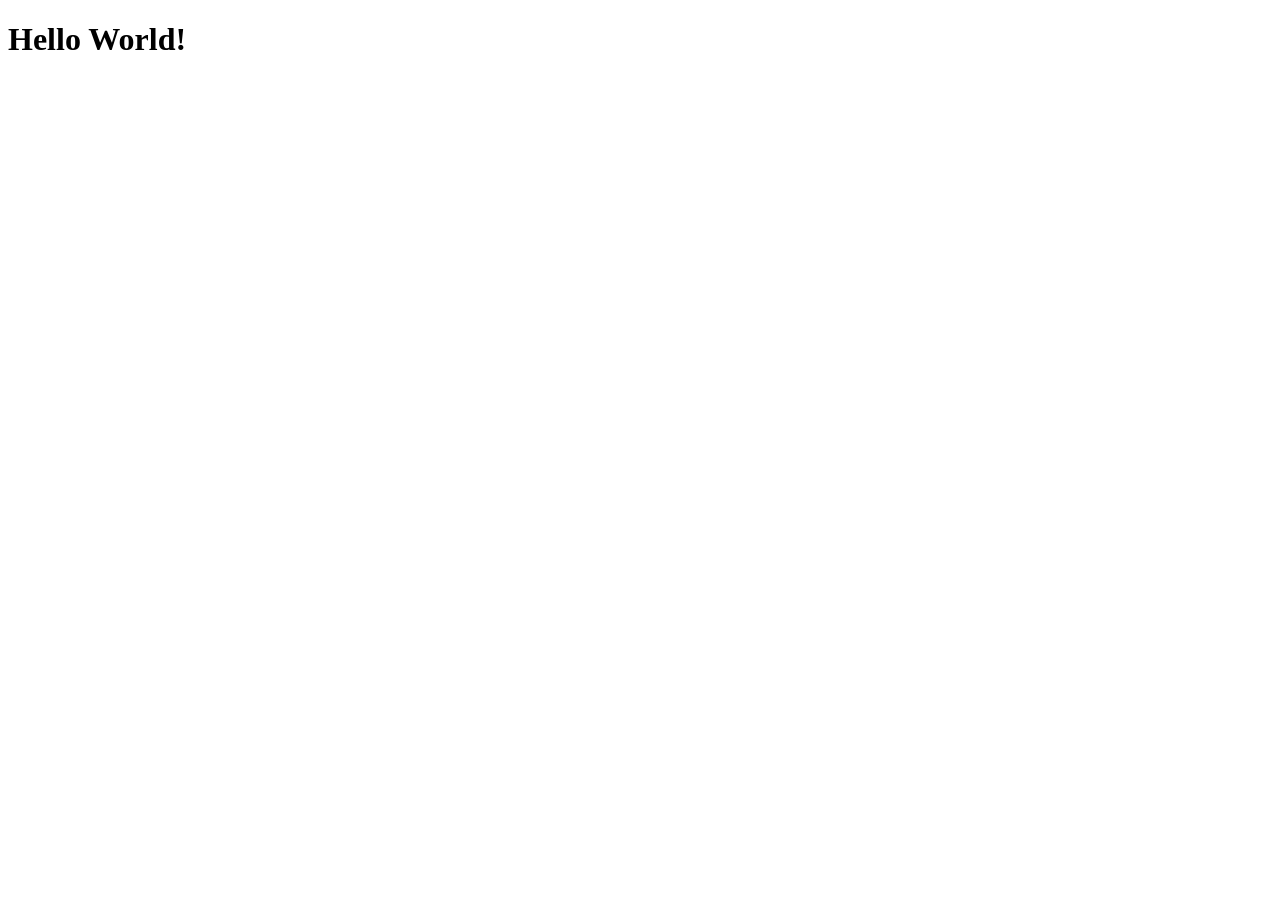
==== index.html @ b9dcaed1 "first commit" ====
<!DOCTYPE html>
<html lang="en">
<head>
    <meta charset="UTF-8">
    <meta name="viewport" content="width=device-width, initial-scale=1.0">
    <title>934-206 Web Programming: Thawanrat Ungpanich</title>
</head>
<body>
    <h1>Hello World!</h1>
</body>
</html>
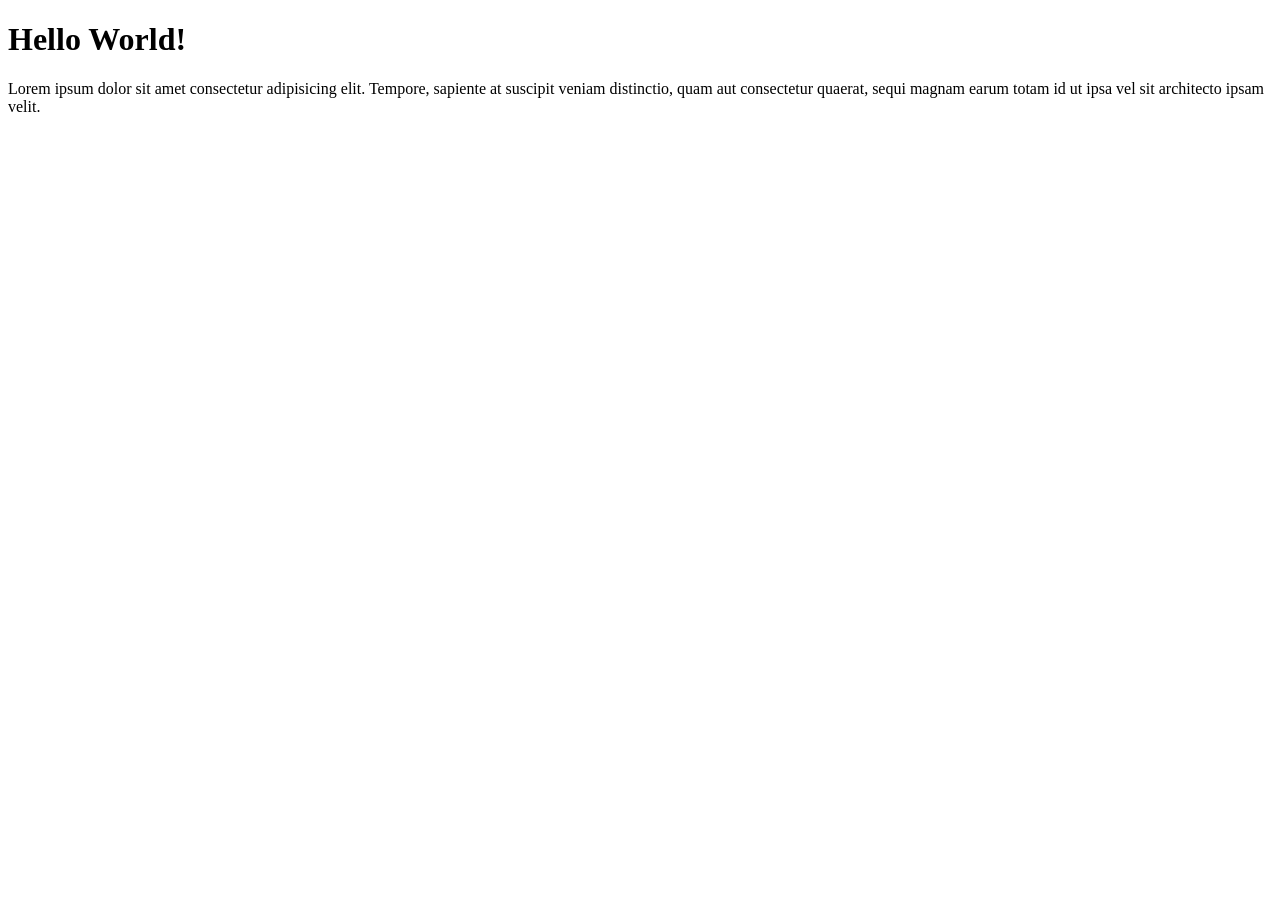
==== commit 02b60c2c: "add paragraph" ====
--- a/index.html
+++ b/index.html
@@ -7,5 +7,6 @@
 </head>
 <body>
     <h1>Hello World!</h1>
+    <p>Lorem ipsum dolor sit amet consectetur adipisicing elit. Tempore, sapiente at suscipit veniam distinctio, quam aut consectetur quaerat, sequi magnam earum totam id ut ipsa vel sit architecto ipsam velit.</p>
 </body>
 </html>
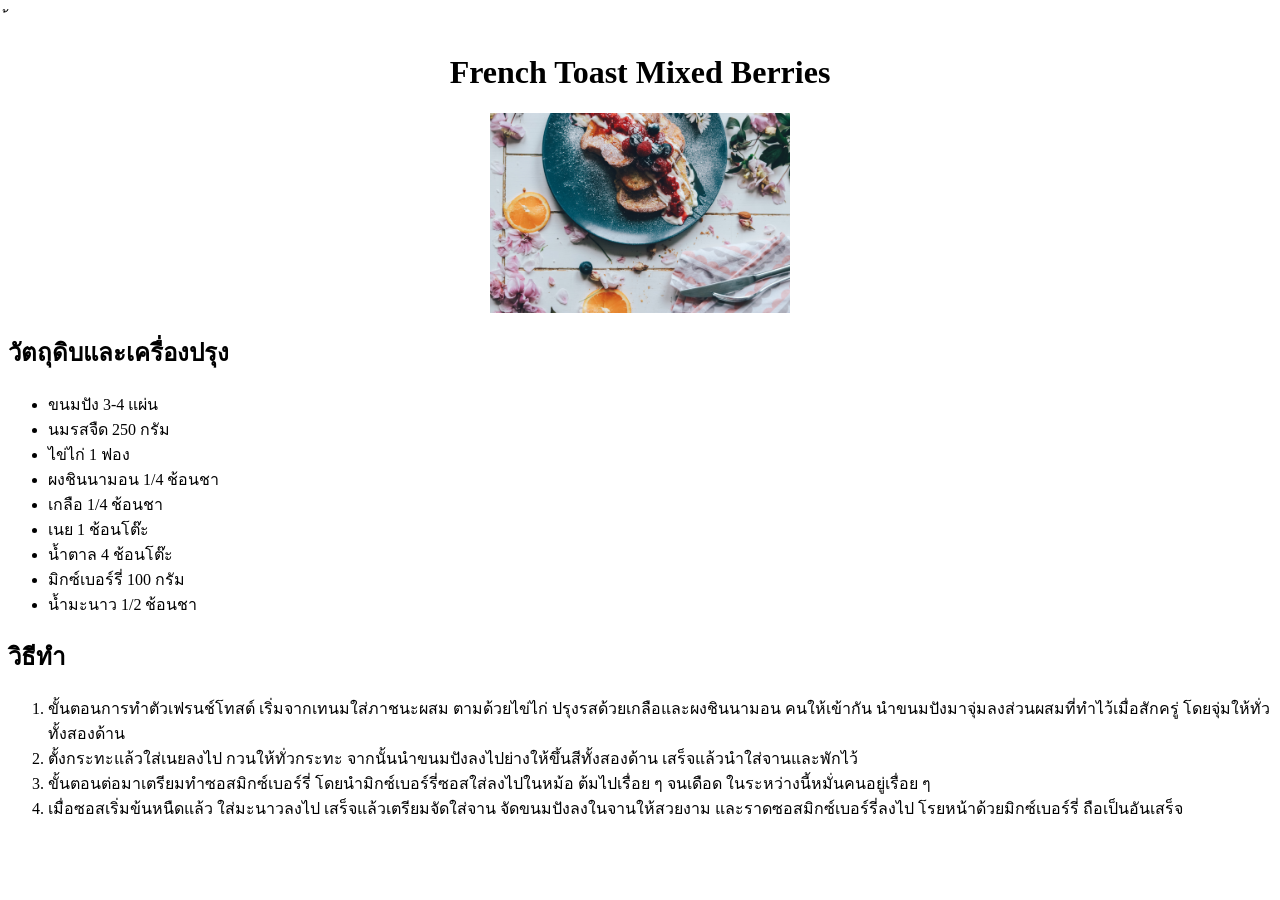
==== commit 6b0b4729: "first commit" ====
--- a/index.html
+++ b/index.html
@@ -1,12 +1,31 @@
-<!DOCTYPE html>
+้<!DOCTYPE html>
 <html lang="en">
 <head>
     <meta charset="UTF-8">
     <meta name="viewport" content="width=device-width, initial-scale=1.0">
-    <title>934-206 Web Programming: Thawanrat Ungpanich</title>
+    <title>Thawanrat Ungpanich: Webprogramming</title>
 </head>
 <body>
-    <h1>Hello World!</h1>
-    <p>Lorem ipsum dolor sit amet consectetur adipisicing elit. Tempore, sapiente at suscipit veniam distinctio, quam aut consectetur quaerat, sequi magnam earum totam id ut ipsa vel sit architecto ipsam velit.</p>
+    <center><h1>French Toast Mixed Berries</h1></center>
+    <center><img src="images/toast.jpg" alt="French Toast" width="300" height="200"></center>
+    <h2>วัตถุดิบและเครื่องปรุง</h2>
+    <ul>
+        <li>ขนมปัง 3-4 แผ่น</li>
+        <li>นมรสจืด 250 กรัม</li>
+        <li>ไข่ไก่ 1 ฟอง</li>
+        <li>ผงชินนามอน 1/4 ช้อนชา</li>
+        <li>เกลือ 1/4 ช้อนชา</li>
+        <li>เนย 1 ช้อนโต๊ะ</li>
+        <li>น้ำตาล 4 ช้อนโต๊ะ</li>
+        <li>มิกซ์เบอร์รี่ 100 กรัม</li>
+        <li>น้ำมะนาว 1/2 ช้อนชา</li>
+    </ul>
+    <h2>วิธีทำ</h2>
+    <ol>
+        <li>ขั้นตอนการทำตัวเฟรนช์โทสต์ เริ่มจากเทนมใส่ภาชนะผสม ตามด้วยไข่ไก่ ปรุงรสด้วยเกลือและผงชินนามอน คนให้เข้ากัน นำขนมปังมาจุ่มลงส่วนผสมที่ทำไว้เมื่อสักครู่ โดยจุ่มให้ทั่วทั้งสองด้าน</li>
+        <li>ตั้งกระทะแล้วใส่เนยลงไป กวนให้ทั่วกระทะ จากนั้นนำขนมปังลงไปย่างให้ขึ้นสีทั้งสองด้าน เสร็จแล้วนำใส่จานและพักไว้</li>
+        <li>ขั้นตอนต่อมาเตรียมทำซอสมิกซ์เบอร์รี่ โดยนำมิกซ์เบอร์รี่ซอสใส่ลงไปในหม้อ ต้มไปเรื่อย ๆ จนเดือด ในระหว่างนี้หมั่นคนอยู่เรื่อย ๆ</li>
+        <li>เมื่อซอสเริ่มข้นหนืดแล้ว ใส่มะนาวลงไป เสร็จแล้วเตรียมจัดใส่จาน จัดขนมปังลงในจานให้สวยงาม และราดซอสมิกซ์เบอร์รี่ลงไป โรยหน้าด้วยมิกซ์เบอร์รี่ ถือเป็นอันเสร็จ</li>
+    </ol>
 </body>
 </html>
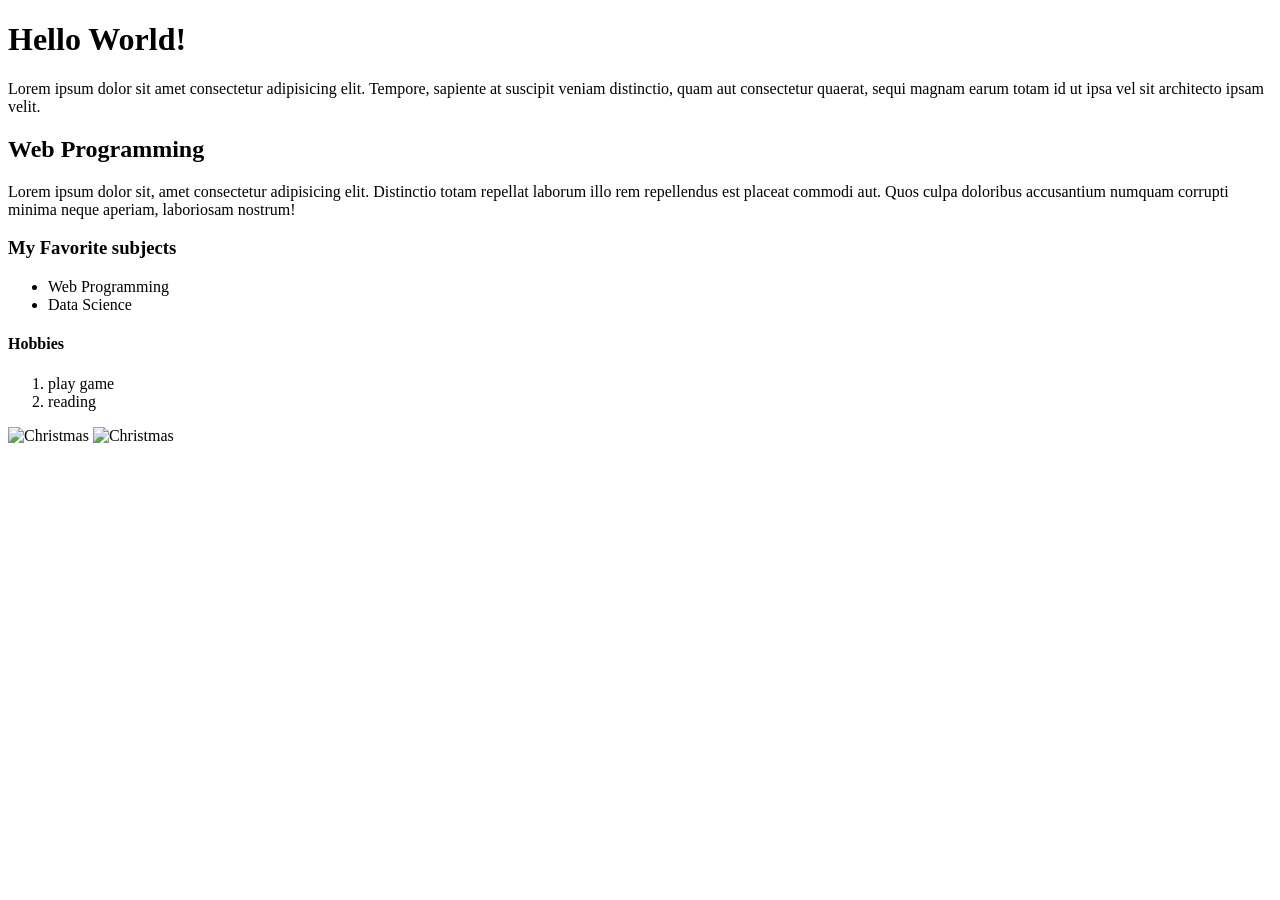
==== commit e60ec7dc: "first commit" ====
--- a/index.html
+++ b/index.html
@@ -1,31 +1,34 @@
-้<!DOCTYPE html>
+<!DOCTYPE html>
 <html lang="en">
 <head>
     <meta charset="UTF-8">
     <meta name="viewport" content="width=device-width, initial-scale=1.0">
-    <title>Thawanrat Ungpanich: Webprogramming</title>
+    <title>934-206 Web Programming: Thawanrat Ungpanich</title>
+
 </head>
 <body>
-    <center><h1>French Toast Mixed Berries</h1></center>
-    <center><img src="images/toast.jpg" alt="French Toast" width="300" height="200"></center>
-    <h2>วัตถุดิบและเครื่องปรุง</h2>
+
+    <h1>Hello World!</h1>
+    <p>Lorem ipsum dolor sit amet consectetur adipisicing elit. Tempore, sapiente at suscipit veniam distinctio, quam aut consectetur quaerat, sequi magnam earum totam id ut ipsa vel sit architecto ipsam velit.</p>
+
+    <h2>Web Programming</h2>
+    <p>Lorem ipsum dolor sit, amet consectetur adipisicing elit. Distinctio totam repellat laborum illo rem repellendus est placeat commodi aut. Quos culpa doloribus accusantium numquam corrupti minima neque aperiam, laboriosam nostrum!</p>
+
+    <h3>My Favorite subjects</h3>
     <ul>
-        <li>ขนมปัง 3-4 แผ่น</li>
-        <li>นมรสจืด 250 กรัม</li>
-        <li>ไข่ไก่ 1 ฟอง</li>
-        <li>ผงชินนามอน 1/4 ช้อนชา</li>
-        <li>เกลือ 1/4 ช้อนชา</li>
-        <li>เนย 1 ช้อนโต๊ะ</li>
-        <li>น้ำตาล 4 ช้อนโต๊ะ</li>
-        <li>มิกซ์เบอร์รี่ 100 กรัม</li>
-        <li>น้ำมะนาว 1/2 ช้อนชา</li>
+        <li>Web Programming</li>
+        <li>Data Science</li>
     </ul>
-    <h2>วิธีทำ</h2>
+
+    <h4>Hobbies</h4>
     <ol>
-        <li>ขั้นตอนการทำตัวเฟรนช์โทสต์ เริ่มจากเทนมใส่ภาชนะผสม ตามด้วยไข่ไก่ ปรุงรสด้วยเกลือและผงชินนามอน คนให้เข้ากัน นำขนมปังมาจุ่มลงส่วนผสมที่ทำไว้เมื่อสักครู่ โดยจุ่มให้ทั่วทั้งสองด้าน</li>
-        <li>ตั้งกระทะแล้วใส่เนยลงไป กวนให้ทั่วกระทะ จากนั้นนำขนมปังลงไปย่างให้ขึ้นสีทั้งสองด้าน เสร็จแล้วนำใส่จานและพักไว้</li>
-        <li>ขั้นตอนต่อมาเตรียมทำซอสมิกซ์เบอร์รี่ โดยนำมิกซ์เบอร์รี่ซอสใส่ลงไปในหม้อ ต้มไปเรื่อย ๆ จนเดือด ในระหว่างนี้หมั่นคนอยู่เรื่อย ๆ</li>
-        <li>เมื่อซอสเริ่มข้นหนืดแล้ว ใส่มะนาวลงไป เสร็จแล้วเตรียมจัดใส่จาน จัดขนมปังลงในจานให้สวยงาม และราดซอสมิกซ์เบอร์รี่ลงไป โรยหน้าด้วยมิกซ์เบอร์รี่ ถือเป็นอันเสร็จ</li>
+        <li>play game</li>
+        <li>reading</li>
     </ol>
+
+    <img src="images/christmas.jpg" alt="Christmas" width="400px" />
+    <img src="images/christmas.jpg" alt="Christmas" width="400px" />
+
+
 </body>
 </html>
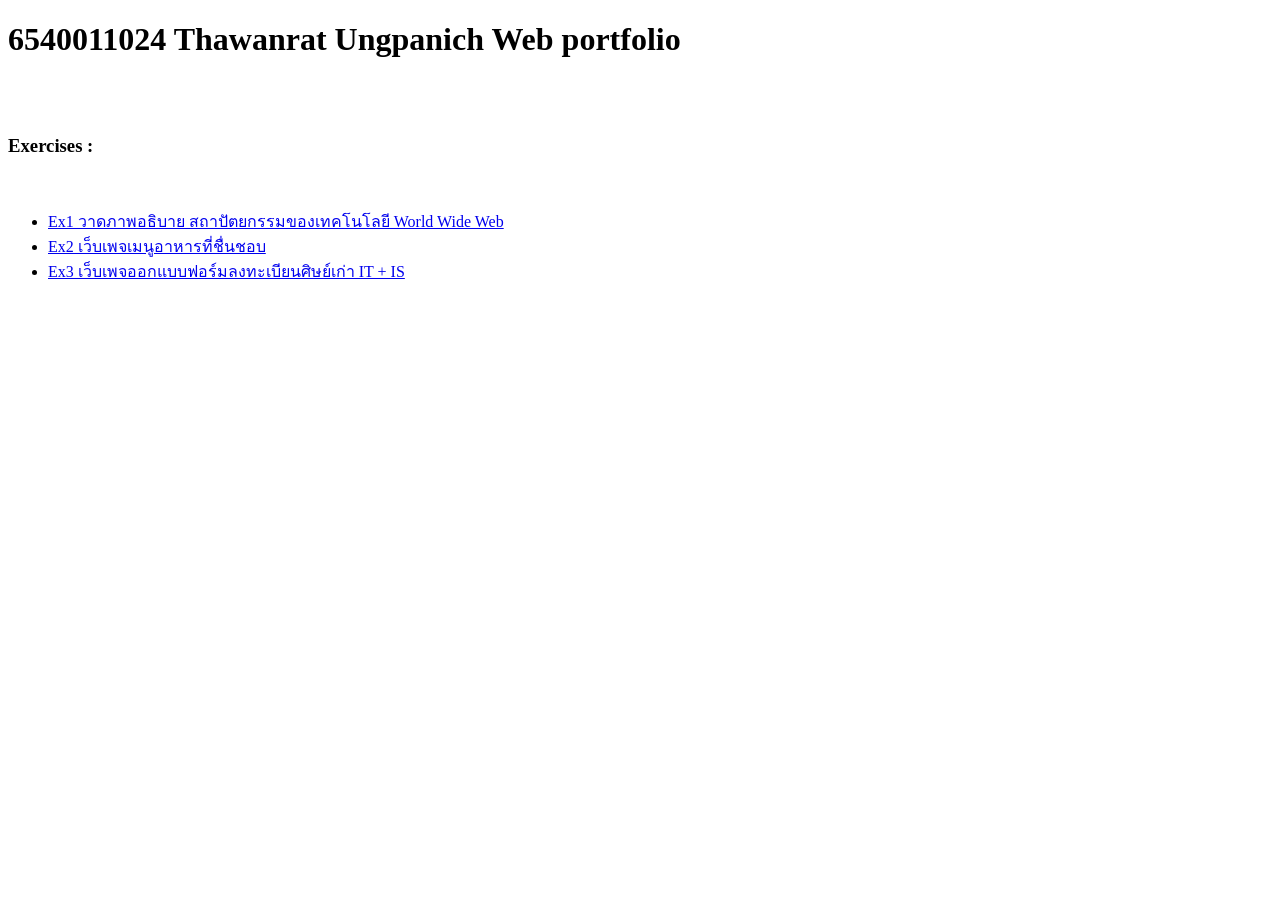
==== commit ed388a3a: "first commit" ====
--- a/index.html
+++ b/index.html
@@ -7,28 +7,15 @@
 
 </head>
 <body>
-
-    <h1>Hello World!</h1>
-    <p>Lorem ipsum dolor sit amet consectetur adipisicing elit. Tempore, sapiente at suscipit veniam distinctio, quam aut consectetur quaerat, sequi magnam earum totam id ut ipsa vel sit architecto ipsam velit.</p>
-
-    <h2>Web Programming</h2>
-    <p>Lorem ipsum dolor sit, amet consectetur adipisicing elit. Distinctio totam repellat laborum illo rem repellendus est placeat commodi aut. Quos culpa doloribus accusantium numquam corrupti minima neque aperiam, laboriosam nostrum!</p>
-
-    <h3>My Favorite subjects</h3>
+    <h1>6540011024 Thawanrat Ungpanich Web portfolio</h1>
+    <br/>
+    <br/>
+    <h3>Exercises : </h3>
+    <br/>
     <ul>
-        <li>Web Programming</li>
-        <li>Data Science</li>
+        <li><a href="https://www.canva.com/design/DAF0zcDb2Io/4PUFgksErdv6-VfY1MW8Og/edit?utm_content=DAF0zcDb2Io&utm_campaign=designshare&utm_medium=link2&utm_source=sharebutton">Ex1 วาดภาพอธิบาย สถาปัตยกรรมของเทคโนโลยี World Wide Web</a></li>
+        <li><a href="recipe.html">Ex2 เว็บเพจเมนูอาหารที่ชื่นชอบ</a></li>
+        <li><a href="ex3_008_024.html">Ex3 เว็บเพจออกแบบฟอร์มลงทะเบียนศิษย์เก่า IT + IS</a></li>
     </ul>
-
-    <h4>Hobbies</h4>
-    <ol>
-        <li>play game</li>
-        <li>reading</li>
-    </ol>
-
-    <img src="images/christmas.jpg" alt="Christmas" width="400px" />
-    <img src="images/christmas.jpg" alt="Christmas" width="400px" />
-
-
 </body>
 </html>
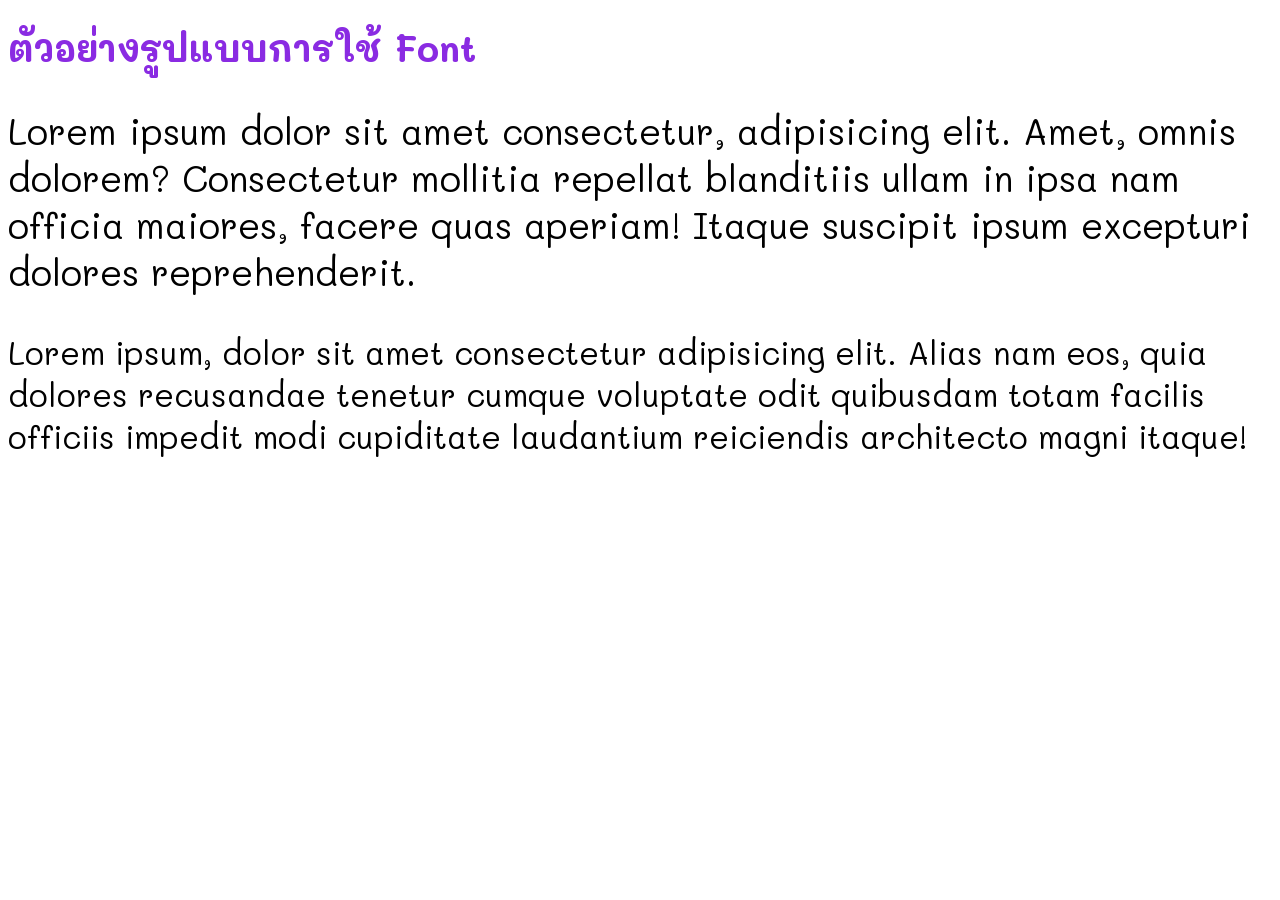
==== commit 0890ac6d: "first commit" ====
--- a/index.html
+++ b/index.html
@@ -4,18 +4,61 @@
     <meta charset="UTF-8">
     <meta name="viewport" content="width=device-width, initial-scale=1.0">
     <title>934-206 Web Programming: Thawanrat Ungpanich</title>
-
+    <link rel="preconnect" href="https://fonts.googleapis.com">
+    <link rel="preconnect" href="https://fonts.gstatic.com" crossorigin>
+    <link href="https://fonts.googleapis.com/css2?family=Kanit&family=Mali&family=Playpen+Sans&display=swap" rel="stylesheet">
+    <link rel="stylesheet" href="style.css">
+    <style>
+        body{
+            font-size: 18px;
+            font-family: Mali;
+        }
+        p{
+            font-size: 2em;
+            font-family: Playpen+Sans;
+        }
+        .para{
+            font-size: 2rem;
+        }
+        /* h1{
+            color: pink;
+            font-family:Arial, Helvetica, sans-serif;
+            font-size: 40px;
+        }
+        .topic{
+            color: aquamarine;
+            font-size: 36px;
+        }
+        #footer{
+            background-color: bisque;
+        } */
+    </style>
 </head>
 <body>
-    <h1>6540011024 Thawanrat Ungpanich Web portfolio</h1>
-    <br/>
-    <br/>
-    <h3>Exercises : </h3>
-    <br/>
+    <h1>ตัวอย่างรูปแบบการใช้ Font</h1>
+    <p>
+        Lorem ipsum dolor sit amet consectetur, adipisicing elit. Amet, omnis dolorem? Consectetur mollitia repellat blanditiis ullam in ipsa nam officia maiores, facere quas aperiam! Itaque suscipit ipsum excepturi dolores reprehenderit.
+    </p>
+    <p class="para">
+        Lorem ipsum, dolor sit amet consectetur adipisicing elit. Alias nam eos, quia dolores recusandae tenetur cumque voluptate odit quibusdam totam facilis officiis impedit modi cupiditate laudantium reiciendis architecto magni itaque!
+    </p>
+    <!-- <h1>6540011024 Thawanrat Ungpanich Web portfolio</h1>
+    <h2>Exercises : </h2>
     <ul>
         <li><a href="https://www.canva.com/design/DAF0zcDb2Io/4PUFgksErdv6-VfY1MW8Og/edit?utm_content=DAF0zcDb2Io&utm_campaign=designshare&utm_medium=link2&utm_source=sharebutton">Ex1 วาดภาพอธิบาย สถาปัตยกรรมของเทคโนโลยี World Wide Web</a></li>
         <li><a href="recipe.html">Ex2 เว็บเพจเมนูอาหารที่ชื่นชอบ</a></li>
         <li><a href="ex3_008_024.html">Ex3 เว็บเพจออกแบบฟอร์มลงทะเบียนศิษย์เก่า IT + IS</a></li>
     </ul>
+
+    <h1 class="topic">About Me</h1>
+    <p class="topic">
+        Lorem, ipsum dolor sit amet consectetur adipisicing elit. Nulla, quam. Tempora, quod natus delectus molestiae minus alias dolor blanditiis, magni facere eligendi beatae dicta, a temporibus aspernatur asperiores consequatur necessitatibus. Lorem ipsum dolor, sit amet consectetur adipisicing elit. Sit libero in sequi voluptatem perferendis? Accusamus nihil neque expedita modi necessitatibus, ad nulla, impedit dicta dolorum sunt eveniet nam. Rem, saepe?
+    </p>
+
+    
+    <div id="footer">
+    <h1 class="topic">Context Me</h1>
+    <p>Lorem ipsum, dolor sit amet consectetur adipisicing elit. Sunt, doloremque quo praesentium alias iste labore, perferendis veritatis commodi animi eveniet ab nostrum mollitia harum suscipit provident, laudantium culpa. Optio, repudiandae. Lorem ipsum, dolor sit amet consectetur adipisicing elit. Perspiciatis, quod totam maiores reprehenderit quis dicta ullam eius? Culpa maxime consectetur sequi error quidem, nulla quasi quos exercitationem cupiditate in unde.</p>
+    </div> -->
 </body>
 </html>
--- a/style.css
+++ b/style.css
@@ -0,0 +1,4 @@
+h1{
+    color: blueviolet;
+    font-weight: bolder;
+}
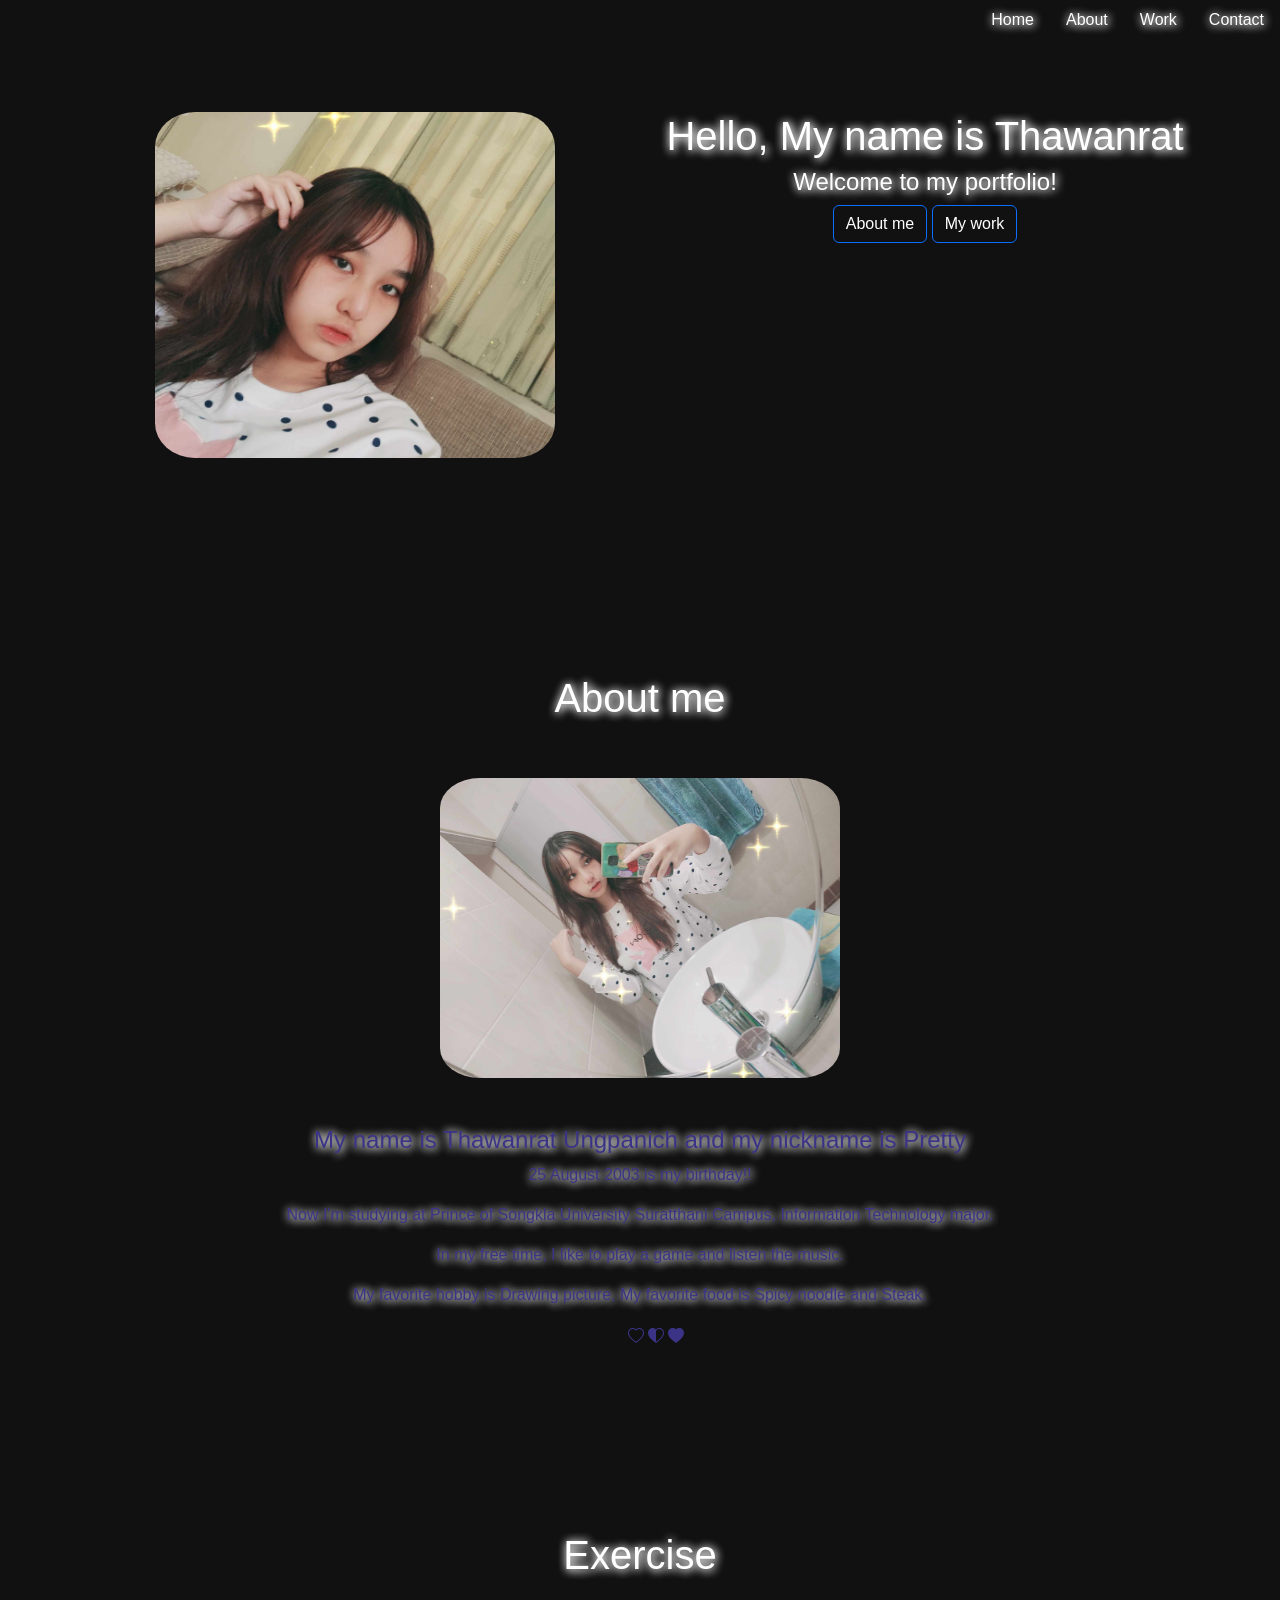
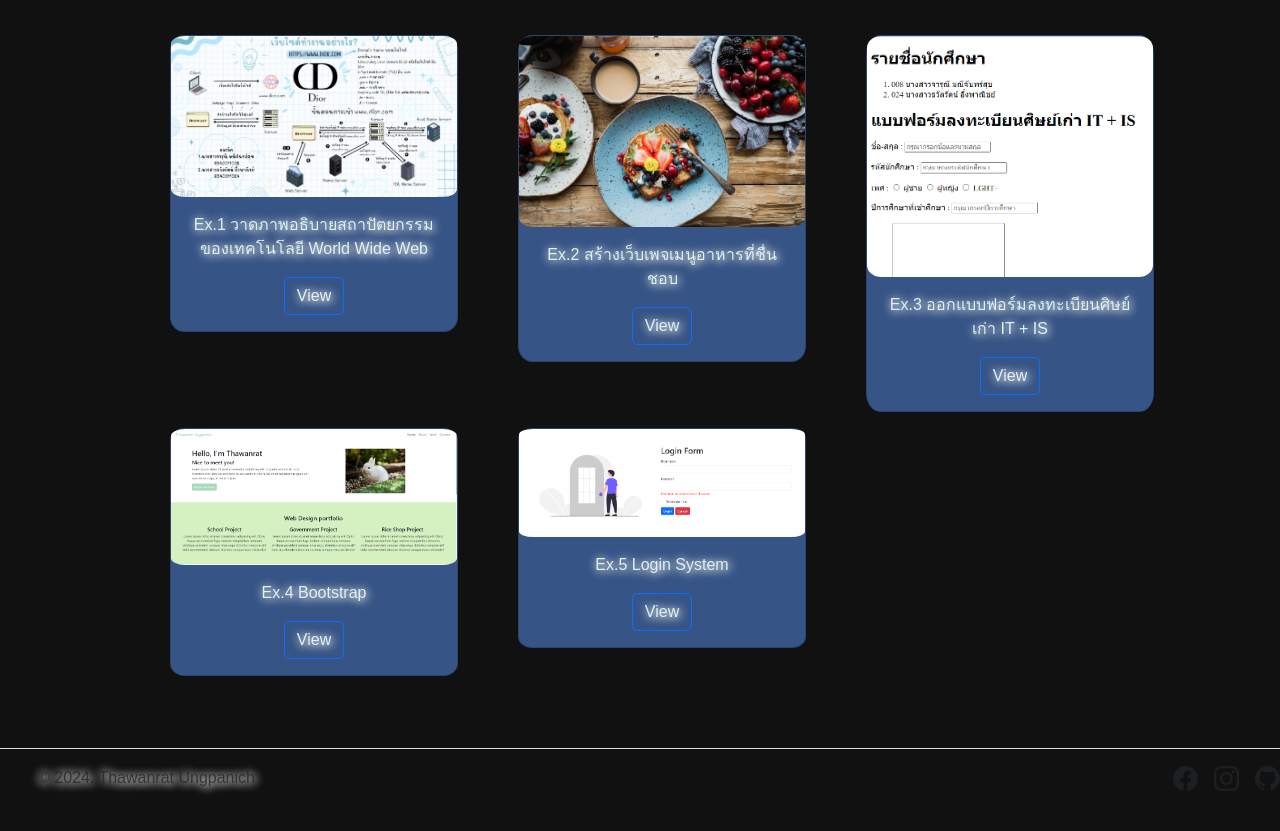
==== commit 357220c1: "change name" ====
--- a/index.html
+++ b/index.html
@@ -1,64 +1,208 @@
-<!DOCTYPE html>
+<!doctype html>
 <html lang="en">
-<head>
-    <meta charset="UTF-8">
-    <meta name="viewport" content="width=device-width, initial-scale=1.0">
-    <title>934-206 Web Programming: Thawanrat Ungpanich</title>
+  <head>
+    <meta charset="utf-8">
+    <meta name="viewport" content="width=device-width, initial-scale=1">
+    <title>Webportfolio 024</title>
+    <link href="https://cdn.jsdelivr.net/npm/bootstrap@5.3.2/dist/css/bootstrap.min.css" rel="stylesheet" integrity="sha384-T3c6CoIi6uLrA9TneNEoa7RxnatzjcDSCmG1MXxSR1GAsXEV/Dwwykc2MPK8M2HN" crossorigin="anonymous">
     <link rel="preconnect" href="https://fonts.googleapis.com">
     <link rel="preconnect" href="https://fonts.gstatic.com" crossorigin>
-    <link href="https://fonts.googleapis.com/css2?family=Kanit&family=Mali&family=Playpen+Sans&display=swap" rel="stylesheet">
-    <link rel="stylesheet" href="style.css">
+    <link href="https://fonts.googleapis.com/css2?family=Nanum+Myeongjo&family=Source+Serif+4:ital,opsz,wght@0,8..60,200..900;1,8..60,200..900&display=swap" rel="stylesheet">
+    
     <style>
-        body{
-            font-size: 18px;
-            font-family: Mali;
-        }
-        p{
-            font-size: 2em;
-            font-family: Playpen+Sans;
-        }
-        .para{
-            font-size: 2rem;
-        }
-        /* h1{
-            color: pink;
-            font-family:Arial, Helvetica, sans-serif;
-            font-size: 40px;
-        }
-        .topic{
-            color: aquamarine;
-            font-size: 36px;
-        }
-        #footer{
-            background-color: bisque;
-        } */
+      body{
+        font-family:'Trebuchet MS', 'Lucida Sans Unicode', 'Lucida Grande', 'Lucida Sans', Arial, sans-serif;
+        background:#111;
+        text-shadow:1px 1px 10px #fff, 1px 1px 10px #ccc;
+        color: #3B3486;
+        background-image: url('Images/moonlight7.png');
+        background-repeat: repeat;
+      }
+        .nav{
+            color: white;
+        }
+        .myBtn {
+            color: white;
+            background-color: #AAD9BB;
+        }
+        .img{
+            max-width: 400px;
+            border-radius: 10%;
+        }
+        .center{
+            text-align: center;
+        }
+        .cd{
+          margin-left: 80px;
+        }
+        .bdr{
+          border-radius: 5%;
+          background-color: #365486;
+        }
+        .cl{
+          color: #DCF2F1;
+        }
+        .cc{
+          color: white;
+        }
     </style>
-</head>
-<body>
-    <h1>ตัวอย่างรูปแบบการใช้ Font</h1>
-    <p>
-        Lorem ipsum dolor sit amet consectetur, adipisicing elit. Amet, omnis dolorem? Consectetur mollitia repellat blanditiis ullam in ipsa nam officia maiores, facere quas aperiam! Itaque suscipit ipsum excepturi dolores reprehenderit.
-    </p>
-    <p class="para">
-        Lorem ipsum, dolor sit amet consectetur adipisicing elit. Alias nam eos, quia dolores recusandae tenetur cumque voluptate odit quibusdam totam facilis officiis impedit modi cupiditate laudantium reiciendis architecto magni itaque!
-    </p>
-    <!-- <h1>6540011024 Thawanrat Ungpanich Web portfolio</h1>
-    <h2>Exercises : </h2>
-    <ul>
-        <li><a href="https://www.canva.com/design/DAF0zcDb2Io/4PUFgksErdv6-VfY1MW8Og/edit?utm_content=DAF0zcDb2Io&utm_campaign=designshare&utm_medium=link2&utm_source=sharebutton">Ex1 วาดภาพอธิบาย สถาปัตยกรรมของเทคโนโลยี World Wide Web</a></li>
-        <li><a href="recipe.html">Ex2 เว็บเพจเมนูอาหารที่ชื่นชอบ</a></li>
-        <li><a href="ex3_008_024.html">Ex3 เว็บเพจออกแบบฟอร์มลงทะเบียนศิษย์เก่า IT + IS</a></li>
+  </head>
+  <body>
+    <ul class="nav justify-content-end">
+        <li class="nav-item ">
+          <a class="nav-link nav" aria-current="page" href="#">Home</a>
+        </li>
+        <li class="nav-item ">
+          <a class="nav-link nav" href="#me">About</a>
+        </li>
+        <li class="nav-item ">
+          <a class="nav-link nav" href="#ex">Work</a>
+        </li>
+        <li class="nav-item ">
+          <a class="nav-link nav" href="#co">Contact</a>
+        </li>
+      </ul>
+      <br>
+
+      <div class="container">
+        <div class="row pt-5">
+            <div class="col-12 col-md-6 d-flex justify-content-center">
+                <img src="images/pro3.jpg" class="img-fluid img-size img" alt="proflie picture">
+            </div>
+            <div class="col-12 col-md-6 justify-content-center center">
+                <h1 class="cc">Hello, My name is Thawanrat</h1>
+                <h4 class="cc">Welcome to my portfolio!</h4>
+                <a href="#me"><button type="button" class="btn btn-outline-primary cc">About me</button></a>
+                <a href="#ex"><button type="button" class="btn btn-outline-primary cc">My work</button></a>
+            </div>
+        </div>
+    </div>
+    <br><br><br><br><br><br><br><br><br>
+    
+    <div class="container">
+        <h1 id="me" class="center cc">About me</h1>
+        <br><br>
+        <div class="center d-flex  justify-content-center">
+          <img src="images/pro2.jpg" class="img-fluid img-size img" alt="proflie picture">
+      </div>
+      <br><br>
+      <div class="center text-center">
+        <h4 class="">My name is Thawanrat Ungpanich and my nickname is Pretty</h4>
+       <p class="">25 August 2003 is my birthday!!</p>
+       <p class="">Now I'm studying at Prince of Songkla University Suratthani Campus, Information Technology major.</p>
+       <p class="">In my free time, I like to play a game and listen the music.</p>
+       <p class="">My favorite hobby is Drawing picture, My favorite food is Spicy noodle and Steak.</p>
+       <ul>
+       <svg xmlns="http://www.w3.org/2000/svg" width="16" height="16" fill="currentColor" class="bi bi-heart" viewBox="0 0 16 16">
+        <path d="m8 2.748-.717-.737C5.6.281 2.514.878 1.4 3.053c-.523 1.023-.641 2.5.314 4.385.92 1.815 2.834 3.989 6.286 6.357 3.452-2.368 5.365-4.542 6.286-6.357.955-1.886.838-3.362.314-4.385C13.486.878 10.4.28 8.717 2.01zM8 15C-7.333 4.868 3.279-3.04 7.824 1.143q.09.083.176.171a3 3 0 0 1 .176-.17C12.72-3.042 23.333 4.867 8 15"/>
+      </svg>
+      <svg xmlns="http://www.w3.org/2000/svg" width="16" height="16" fill="currentColor" class="bi bi-heart-half" viewBox="0 0 16 16">
+        <path d="M8 2.748v11.047c3.452-2.368 5.365-4.542 6.286-6.357.955-1.886.838-3.362.314-4.385C13.486.878 10.4.28 8.717 2.01zM8 15C-7.333 4.868 3.279-3.04 7.824 1.143q.09.083.176.171a3 3 0 0 1 .176-.17C12.72-3.042 23.333 4.867 8 15"/>
+      </svg>
+      <svg xmlns="http://www.w3.org/2000/svg" width="16" height="16" fill="currentColor" class="bi bi-heart-fill" viewBox="0 0 16 16">
+        <path fill-rule="evenodd" d="M8 1.314C12.438-3.248 23.534 4.735 8 15-7.534 4.736 3.562-3.248 8 1.314"/>
+      </svg>
+      </ul> 
+      </div>
+    </div>
+    <br><br><br><br><br><br><br>
+
+    <div class="container">
+      <h1 id="ex" class="center cc">Exercise</h1>
+    <br><br>
+
+    <div class="row row-cols-sm-1 row-cols-md-2 row-cols-lg-3 g-3 center cd">
+
+      <div class="col">
+      <div class="card bdr" style="width: 18rem;">
+        <img src="images/11.png" class="card-img-top bdr" alt="...">
+        <div class="card-body">
+          <p class="card-text cl">Ex.1 วาดภาพอธิบายสถาปัตยกรรมของเทคโนโลยี World Wide Web</p>
+          <a href="https://www.canva.com/design/DAF0zcDb2Io/4PUFgksErdv6-VfY1MW8Og/edit?utm_content=DAF0zcDb2Io&utm_campaign=designshare&utm_medium=link2&utm_source=sharebutton" class="btn btn-outline-primary cl">View</a>
+        </div>
+      </div>
+    </div>
+
+      <div class="col">
+      <div class="card bdr" style="width: 18rem;">
+        <img src="images/toast.jpg" class="card-img-top bdr" alt="...">
+        <div class="card-body">
+          <p class="card-text cl">Ex.2 สร้างเว็บเพจเมนูอาหารที่ชื่นชอบ</p>
+          <a href="recipe.html" class="btn btn-outline-primary cl">View</a>
+        </div>
+      </div>
+    </div>
+
+      <div class="col">
+      <div class="card bdr" style="width: 18rem;">
+        <img src="images/13.png" class="card-img-top bdr" alt="...">
+        <div class="card-body">
+          <p class="card-text cl">Ex.3 ออกแบบฟอร์มลงทะเบียนศิษย์เก่า IT + IS</p>
+          <a href="ex3_008_024.html" class="btn btn-outline-primary cl">View</a>
+        </div>
+      </div>
+    </div>
+
+    <div class="col">
+      <div class="card bdr" style="width: 18rem;">
+        <img src="images/15.png" class="card-img-top bdr" alt="...">
+        <div class="card-body">
+          <p class="card-text cl">Ex.4 Bootstrap</p>
+          <a href="Bootstrap024.html" class="btn btn-outline-primary cl">View</a>
+        </div>
+      </div>
+    </div>
+
+    <div class="col">
+      <div class="card bdr" style="width: 18rem;">
+        <img src="images/16.png" class="card-img-top bdr" alt="...">
+        <div class="card-body">
+          <p class="card-text cl">Ex.5 Login System</p>
+          <a href="login024.html" class="btn btn-outline-primary cl">View</a>
+        </div>
+      </div>
+    </div>
+
+    </div>
+   </div>
+   <br><br>
+
+   <footer id="co" class="d-flex flex-wrap justify-content-between align-items-center py-3 my-4 border-top">
+    <div class="col-md-4 d-flex align-items-center">
+      <a href="/" class="mb-3 me-2 mb-md-0 text-body-secondary text-decoration-none lh-1">
+        <svg class="bi" width="30" height="24"><use xlink:href="#bootstrap"></use></svg>
+      </a>
+      <span class="mb-3 mb-md-0 text-body-secondary">© 2024, Thawanrat Ungpanich</span>
+    </div>
+
+    <ul class="nav col-md-4 justify-content-end list-unstyled d-flex">
+      <li class="ms-3"><a class="text-body-secondary" href="https://www.facebook.com/pitty.piez"><svg xmlns="http://www.w3.org/2000/svg" width="25" height="25" fill="currentColor" class="bi bi-facebook" viewBox="0 0 16 16">
+        <path d="M16 8.049c0-4.446-3.582-8.05-8-8.05C3.58 0-.002 3.603-.002 8.05c0 4.017 2.926 7.347 6.75 7.951v-5.625h-2.03V8.05H6.75V6.275c0-2.017 1.195-3.131 3.022-3.131.876 0 1.791.157 1.791.157v1.98h-1.009c-.993 0-1.303.621-1.303 1.258v1.51h2.218l-.354 2.326H9.25V16c3.824-.604 6.75-3.934 6.75-7.951"/>
+      </svg></a>
+      </li>
+      <li class="ms-3"><a class="text-body-secondary" href="https://www.instagram.com/pz_twr/"><svg xmlns="http://www.w3.org/2000/svg" width="25" height="25" fill="currentColor" class="bi bi-instagram" viewBox="0 0 16 16">
+        <path d="M8 0C5.829 0 5.556.01 4.703.048 3.85.088 3.269.222 2.76.42a3.9 3.9 0 0 0-1.417.923A3.9 3.9 0 0 0 .42 2.76C.222 3.268.087 3.85.048 4.7.01 5.555 0 5.827 0 8.001c0 2.172.01 2.444.048 3.297.04.852.174 1.433.372 1.942.205.526.478.972.923 1.417.444.445.89.719 1.416.923.51.198 1.09.333 1.942.372C5.555 15.99 5.827 16 8 16s2.444-.01 3.298-.048c.851-.04 1.434-.174 1.943-.372a3.9 3.9 0 0 0 1.416-.923c.445-.445.718-.891.923-1.417.197-.509.332-1.09.372-1.942C15.99 10.445 16 10.173 16 8s-.01-2.445-.048-3.299c-.04-.851-.175-1.433-.372-1.941a3.9 3.9 0 0 0-.923-1.417A3.9 3.9 0 0 0 13.24.42c-.51-.198-1.092-.333-1.943-.372C10.443.01 10.172 0 7.998 0zm-.717 1.442h.718c2.136 0 2.389.007 3.232.046.78.035 1.204.166 1.486.275.373.145.64.319.92.599s.453.546.598.92c.11.281.24.705.275 1.485.039.843.047 1.096.047 3.231s-.008 2.389-.047 3.232c-.035.78-.166 1.203-.275 1.485a2.5 2.5 0 0 1-.599.919c-.28.28-.546.453-.92.598-.28.11-.704.24-1.485.276-.843.038-1.096.047-3.232.047s-2.39-.009-3.233-.047c-.78-.036-1.203-.166-1.485-.276a2.5 2.5 0 0 1-.92-.598 2.5 2.5 0 0 1-.6-.92c-.109-.281-.24-.705-.275-1.485-.038-.843-.046-1.096-.046-3.233s.008-2.388.046-3.231c.036-.78.166-1.204.276-1.486.145-.373.319-.64.599-.92s.546-.453.92-.598c.282-.11.705-.24 1.485-.276.738-.034 1.024-.044 2.515-.045zm4.988 1.328a.96.96 0 1 0 0 1.92.96.96 0 0 0 0-1.92m-4.27 1.122a4.109 4.109 0 1 0 0 8.217 4.109 4.109 0 0 0 0-8.217m0 1.441a2.667 2.667 0 1 1 0 5.334 2.667 2.667 0 0 1 0-5.334"/>
+      </svg></a>
+      </li>
+      <li class="ms-3"><a class="text-body-secondary" href="https://github.com/Thawanrat024/024_Thawanrat_WebProgramming.git"><svg xmlns="http://www.w3.org/2000/svg" width="25" height="25" fill="currentColor" class="bi bi-github" viewBox="0 0 16 16">
+        <path d="M8 0C3.58 0 0 3.58 0 8c0 3.54 2.29 6.53 5.47 7.59.4.07.55-.17.55-.38 0-.19-.01-.82-.01-1.49-2.01.37-2.53-.49-2.69-.94-.09-.23-.48-.94-.82-1.13-.28-.15-.68-.52-.01-.53.63-.01 1.08.58 1.23.82.72 1.21 1.87.87 2.33.66.07-.52.28-.87.51-1.07-1.78-.2-3.64-.89-3.64-3.95 0-.87.31-1.59.82-2.15-.08-.2-.36-1.02.08-2.12 0 0 .67-.21 2.2.82.64-.18 1.32-.27 2-.27s1.36.09 2 .27c1.53-1.04 2.2-.82 2.2-.82.44 1.1.16 1.92.08 2.12.51.56.82 1.27.82 2.15 0 3.07-1.87 3.75-3.65 3.95.29.25.54.73.54 1.48 0 1.07-.01 1.93-.01 2.2 0 .21.15.46.55.38A8.01 8.01 0 0 0 16 8c0-4.42-3.58-8-8-8"/>
+      </svg></a>
+      </li>
     </ul>
-
-    <h1 class="topic">About Me</h1>
-    <p class="topic">
-        Lorem, ipsum dolor sit amet consectetur adipisicing elit. Nulla, quam. Tempora, quod natus delectus molestiae minus alias dolor blanditiis, magni facere eligendi beatae dicta, a temporibus aspernatur asperiores consequatur necessitatibus. Lorem ipsum dolor, sit amet consectetur adipisicing elit. Sit libero in sequi voluptatem perferendis? Accusamus nihil neque expedita modi necessitatibus, ad nulla, impedit dicta dolorum sunt eveniet nam. Rem, saepe?
-    </p>
-
-    
-    <div id="footer">
-    <h1 class="topic">Context Me</h1>
-    <p>Lorem ipsum, dolor sit amet consectetur adipisicing elit. Sunt, doloremque quo praesentium alias iste labore, perferendis veritatis commodi animi eveniet ab nostrum mollitia harum suscipit provident, laudantium culpa. Optio, repudiandae. Lorem ipsum, dolor sit amet consectetur adipisicing elit. Perspiciatis, quod totam maiores reprehenderit quis dicta ullam eius? Culpa maxime consectetur sequi error quidem, nulla quasi quos exercitationem cupiditate in unde.</p>
-    </div> -->
-</body>
+  </footer>
+
+
+
+      
+
+    <script src="https://cdn.jsdelivr.net/npm/bootstrap@5.3.2/dist/js/bootstrap.bundle.min.js" integrity="sha384-C6RzsynM9kWDrMNeT87bh95OGNyZPhcTNXj1NW7RuBCsyN/o0jlpcV8Qyq46cDfL" crossorigin="anonymous">
+    </script>
+
+    <script src="https://cdn.jsdelivr.net/npm/@popperjs/core@2.11.8/dist/umd/popper.min.js" integrity="sha384-I7E8VVD/ismYTF4hNIPjVp/Zjvgyol6VFvRkX/vR+Vc4jQkC+hVqc2pM8ODewa9r" crossorigin="anonymous">
+    </script>
+
+    <script src="https://cdn.jsdelivr.net/npm/bootstrap@5.3.2/dist/js/bootstrap.min.js" integrity="sha384-BBtl+eGJRgqQAUMxJ7pMwbEyER4l1g+O15P+16Ep7Q9Q+zqX6gSbd85u4mG4QzX+" crossorigin="anonymous">
+    </script>
+
+  </body>
 </html>
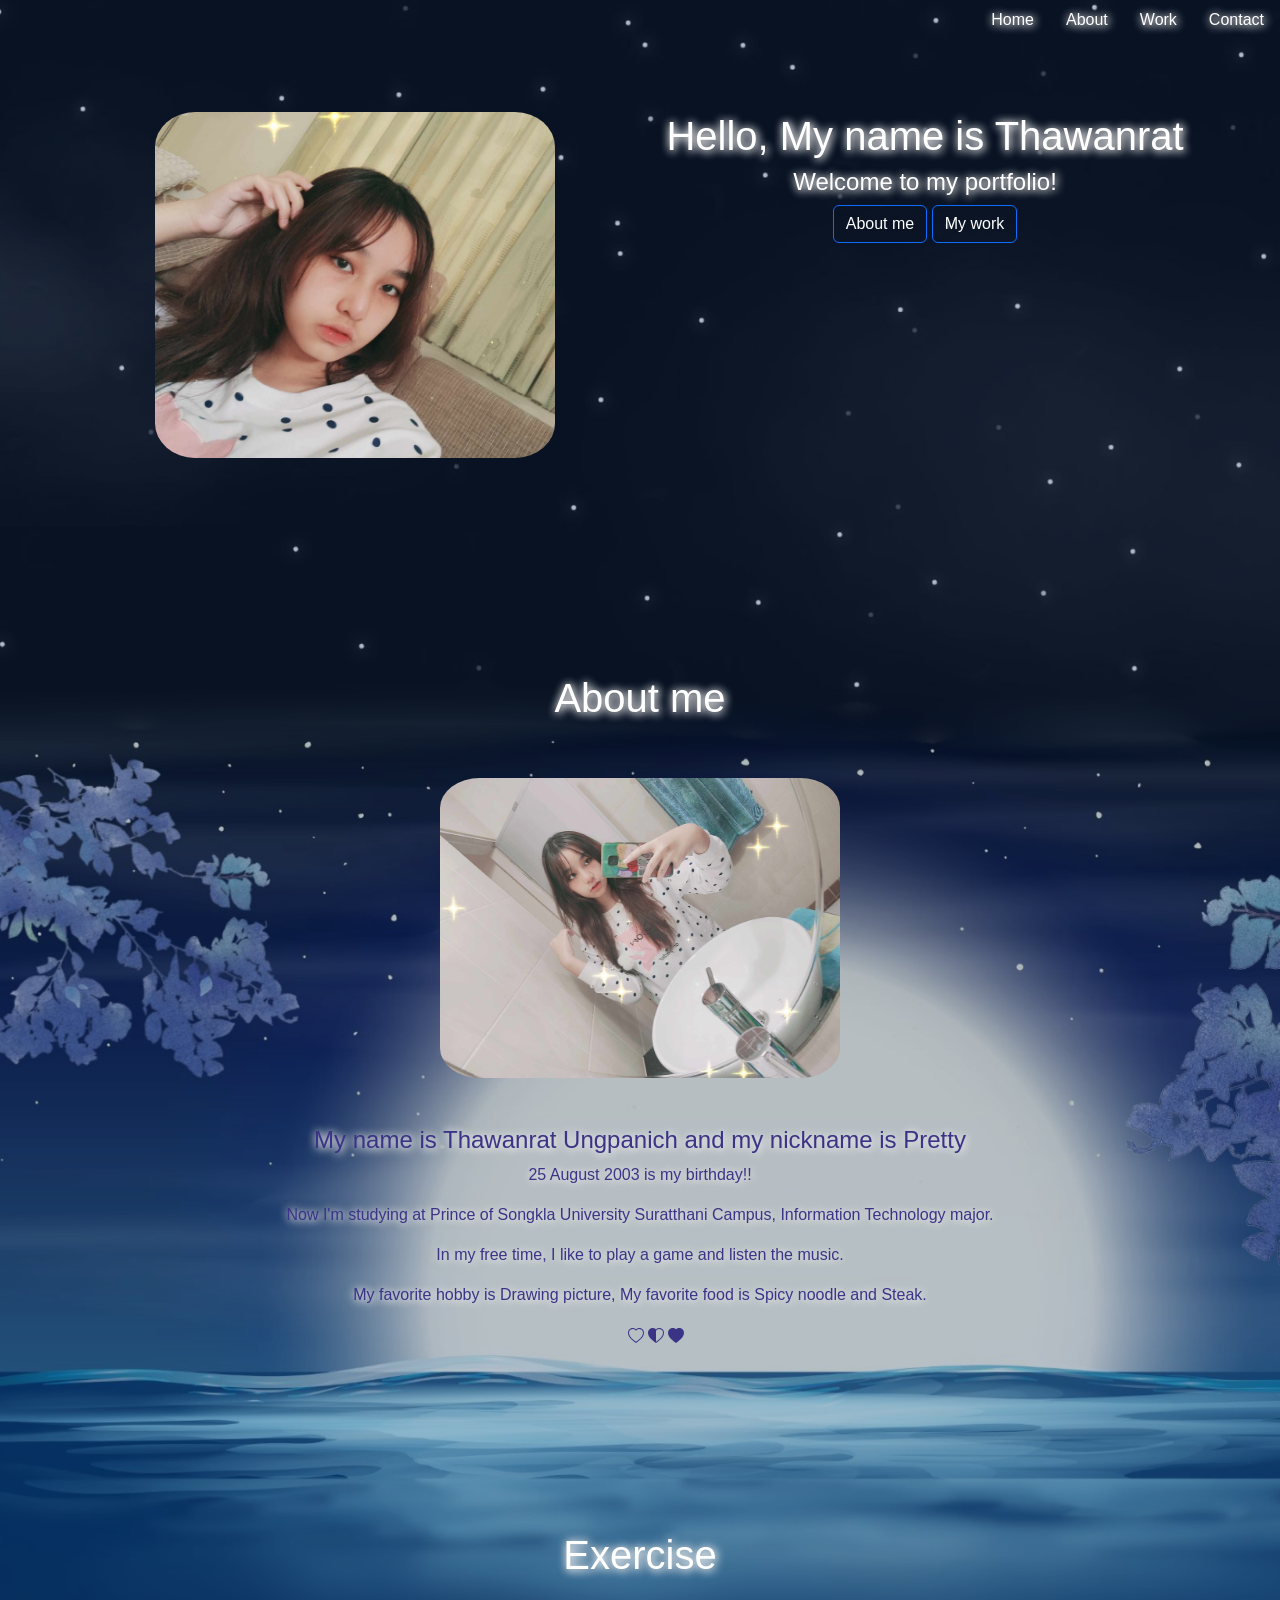
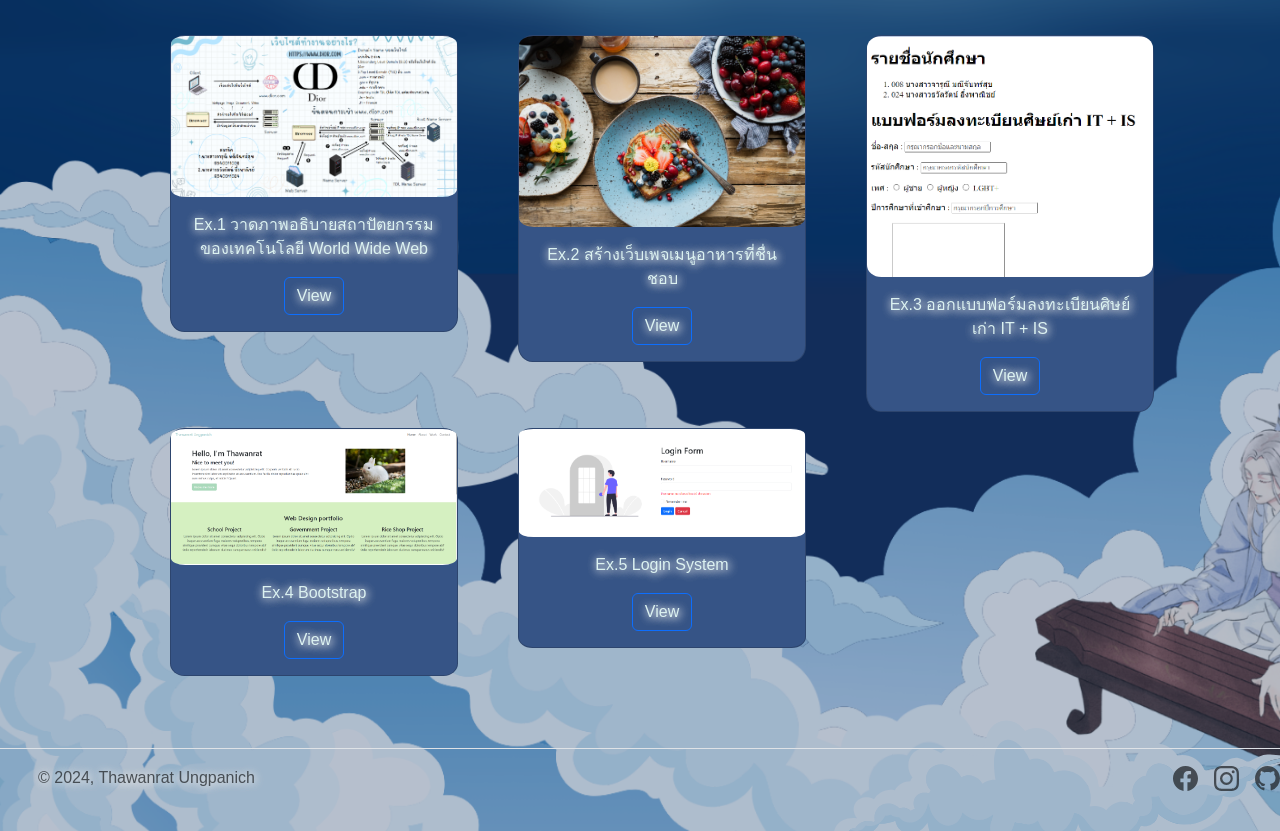
==== commit 903d0e2b: "backgroud" ====
--- a/index.html
+++ b/index.html
@@ -15,7 +15,7 @@
         background:#111;
         text-shadow:1px 1px 10px #fff, 1px 1px 10px #ccc;
         color: #3B3486;
-        background-image: url('Images/moonlight7.png');
+        background-image: url('images/moonlight7.png');
         background-repeat: repeat;
       }
         .nav{
